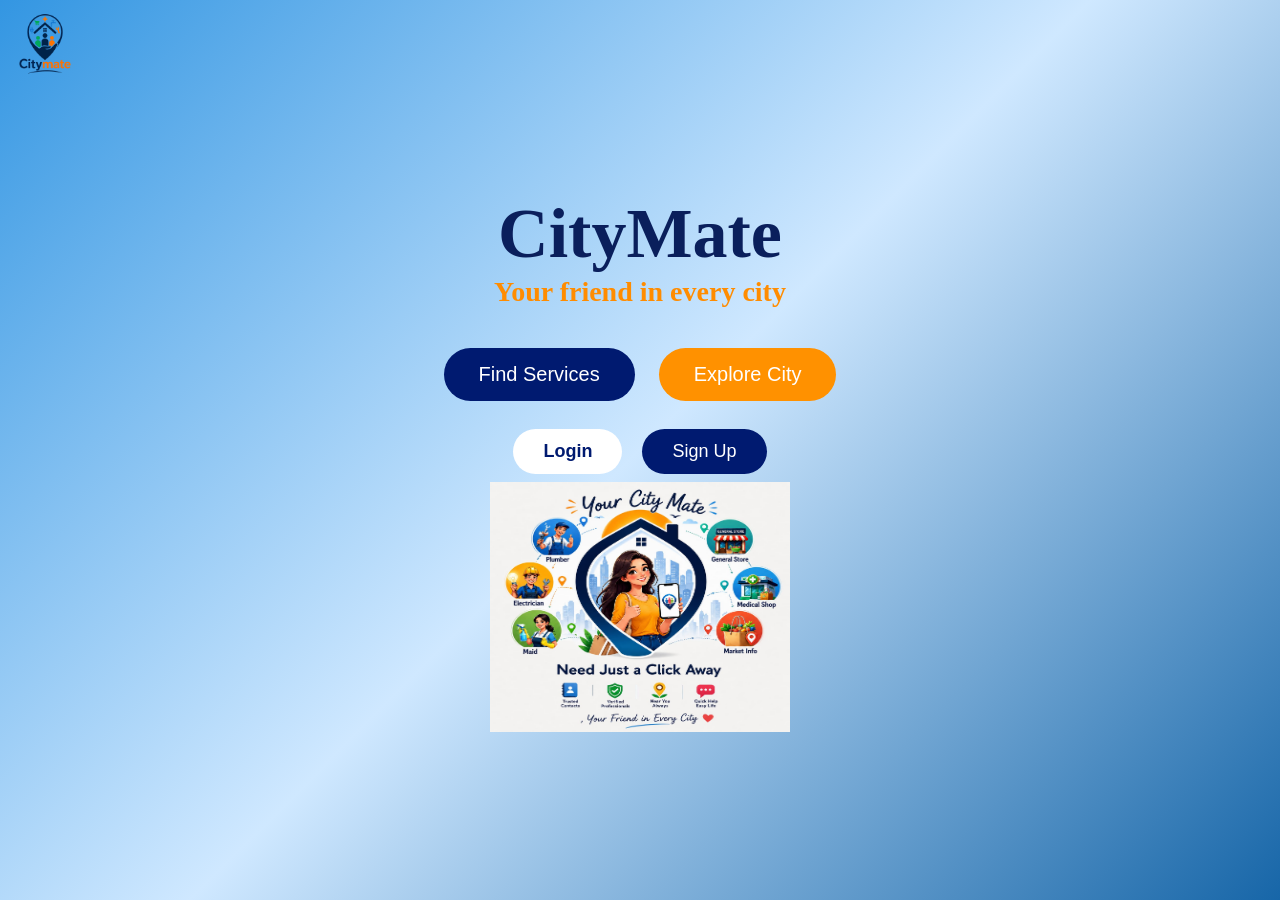
==== Citymate.html @ 91a92e10 "Initial commit" ====
<!DOCTYPE html>
<html>
<head>
    <title>CityMate</title>
 <link rel="stylesheet" href="style.css">
</head>

<body>
 
    <img src="citymate.png" alt="CityMate Logo" class="logo">

   <div class="hero">
    <h1>CityMate</h1>
    <p>Your friend in every city</p>

    <div class="buttons">
        <button class="find-btn">Find Services</button>
        <button class="explore-btn">Explore City</button>
    </div>

<div class="auth-buttons">
    <button class="login-btn">Login</button>
    <button class="signup-btn">Sign Up</button>
</div>
 <img src="need.jpeg" class="work">
</div>
</body>
</html>
---- style.css ----
*{
            margin: 0;
            padding: 0;
            box-sizing: border-box;
        }

        body{
            background: linear-gradient(135deg, #3396e2, #CFE8FF, #1766a8);
            background-repeat: no-repeat;
            background-size: cover;
            background-position: center;
            background-attachment: fixed;
            height: 100vh;
        }

    .logo{
            width: 90px;
            position: top right;
            top: 15px;
            right: 20px;
        }

        .work{
            height:250px;
            width:300px;
        }

    .hero{
    text-align: center;
    margin-top: 100px;
    }

   .hero h1{
    color: #0A1F5C;
    font-size: 70px;
    margin-bottom: 2px;
    font-family: Georgia, serif;
   }

  .hero p{
    color: #FF8C00;
    font-size: 28px;
    font-weight: bold;
    margin-bottom: 30px;
   }

  .btn{
    background-color: #0A1F5C;
    color: white;
    border: none;
    padding: 15px 30px;
    font-size: 18px;
    border-radius: 30px;
    cursor: pointer;
    margin: 10px;
    transition: 0.3s;
  }

 .buttons{
    margin-top: 20px;
}

.find-btn,
.explore-btn{
    padding: 15px 35px;
    border: none;
    border-radius: 30px;
    font-size: 20px;
    cursor: pointer;
    margin: 10px;
}

.find-btn{
    background-color: #001a70;
    color: white;
}

.explore-btn{
    background-color: #ff9100;
    color: white;
}
.auth-buttons{
    margin-top:10px;
}

.login-btn,
.signup-btn{
    padding: 12px 30px;
    border: none;
    border-radius: 25px;
    font-size: 18px;
    cursor: pointer;
    margin: 8px;
}

.login-btn{
    background-color: white;
    color: #001a70;
    font-weight: bold;
}

.signup-btn{
    background-color: #001a70;
    color: white;
}
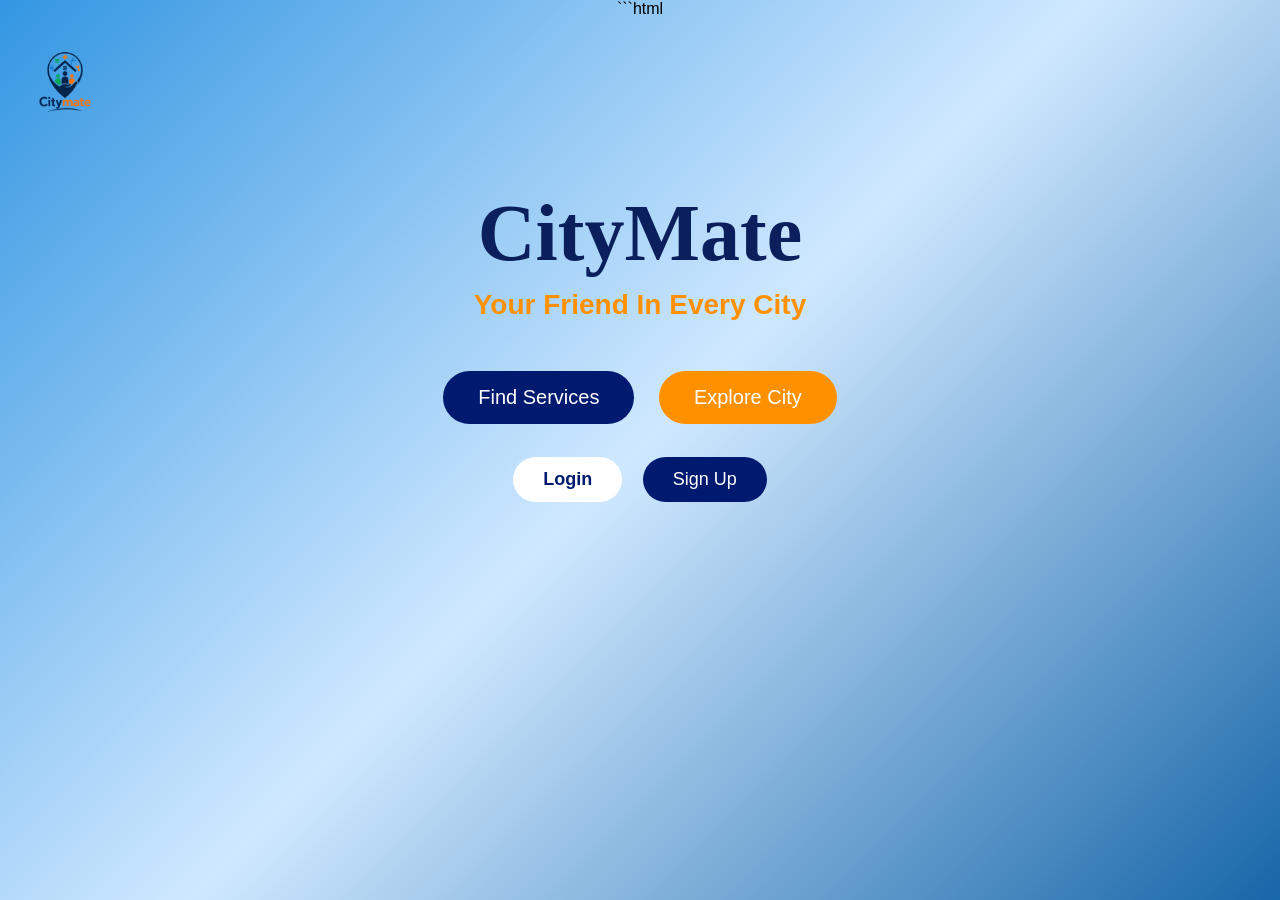
==== commit 021535fb: "Updated HTML and CSS files" ====
--- a/Citymate.html
+++ b/Citymate.html
@@ -1,28 +1,102 @@
+```html
 <!DOCTYPE html>
-<html>
+<html lang="en">
 <head>
-    <title>CityMate</title>
- <link rel="stylesheet" href="style.css">
+<meta charset="UTF-8">
+<meta name="viewport" content="width=device-width, initial-scale=1.0">
+<title>CityMate</title>
+
+<link rel="stylesheet" href="style.css">
 </head>
 
 <body>
- 
-    <img src="citymate.png" alt="CityMate Logo" class="logo">
 
-   <div class="hero">
+<img src="citymate.png" alt="CityMate Logo" class="logo">
+
+<div class="hero">
+
     <h1>CityMate</h1>
-    <p>Your friend in every city</p>
+    <p>Your Friend In Every City</p>
 
     <div class="buttons">
         <button class="find-btn">Find Services</button>
         <button class="explore-btn">Explore City</button>
     </div>
 
-<div class="auth-buttons">
-    <button class="login-btn">Login</button>
-    <button class="signup-btn">Sign Up</button>
+    <div class="auth-buttons">
+        <button id="showLogin">Login</button>
+        <button id="showSignup">Sign Up</button>
+    </div>
+
+    <!-- Login Form -->
+    <div id="loginBox" class="form-container">
+        <div class="card">
+
+            <h2>Welcome Back</h2>
+
+            <input type="email" placeholder="Enter Email">
+
+            <input type="password" placeholder="Enter Password">
+
+            <button class="submit-btn">Login</button>
+
+        </div>
+    </div>
+
+    <!-- Signup Form -->
+    <div id="signupBox" class="form-container">
+        <div class="card">
+
+            <h2>Create Account</h2>
+
+            <input type="text" placeholder="Full Name">
+
+            <input type="email" placeholder="Email">
+
+            <input type="password" placeholder="Password">
+
+            <input type="password" placeholder="Confirm Password">
+
+            <button class="signup-submit-btn">Create Account</button>
+
+        </div>
+    </div>
+
 </div>
- <img src="need.jpeg" class="work">
-</div>
+
+<script>
+
+const loginBtn = document.getElementById("showLogin");
+const signupBtn = document.getElementById("showSignup");
+
+const loginBox = document.getElementById("loginBox");
+const signupBox = document.getElementById("signupBox");
+
+loginBtn.addEventListener("click", () => {
+
+    signupBox.style.display = "none";
+
+    if(loginBox.style.display === "flex"){
+        loginBox.style.display = "none";
+    } else {
+        loginBox.style.display = "flex";
+    }
+
+});
+
+signupBtn.addEventListener("click", () => {
+
+    loginBox.style.display = "none";
+
+    if(signupBox.style.display === "flex"){
+        signupBox.style.display = "none";
+    } else {
+        signupBox.style.display = "flex";
+    }
+
+});
+
+</script>
+
 </body>
 </html>
--- a/style.css
+++ b/style.css
@@ -1,105 +1,162 @@
- *{
-            margin: 0;
-            padding: 0;
-            box-sizing: border-box;
-        }
 
-        body{
-            background: linear-gradient(135deg, #3396e2, #CFE8FF, #1766a8);
-            background-repeat: no-repeat;
-            background-size: cover;
-            background-position: center;
-            background-attachment: fixed;
-            height: 100vh;
-        }
+*{
+    margin:0;
+    padding:0;
+    box-sizing:border-box;
+}
 
-    .logo{
-            width: 90px;
-            position: top right;
-            top: 15px;
-            right: 20px;
-        }
+body{
+    min-height:100vh;
+    background:linear-gradient(135deg,#3396e2,#CFE8FF,#1766a8);
+    font-family:Arial, sans-serif;
+    text-align:center;
+}
 
-        .work{
-            height:250px;
-            width:300px;
-        }
+.logo{
+    width:90px;
+    margin:20px;
+    display:block;
+}
 
-    .hero{
-    text-align: center;
-    margin-top: 100px;
-    }
+.hero{
+    margin-top:60px;
+}
 
-   .hero h1{
-    color: #0A1F5C;
-    font-size: 70px;
-    margin-bottom: 2px;
-    font-family: Georgia, serif;
-   }
+.hero h1{
+    font-size:80px;
+    color:#0A1F5C;
+    font-family:Georgia, serif;
+}
 
-  .hero p{
-    color: #FF8C00;
-    font-size: 28px;
-    font-weight: bold;
-    margin-bottom: 30px;
-   }
+.hero p{
+    color:#ff9100;
+    font-size:28px;
+    font-weight:bold;
+    margin-top:10px;
+}
 
-  .btn{
-    background-color: #0A1F5C;
-    color: white;
-    border: none;
-    padding: 15px 30px;
-    font-size: 18px;
-    border-radius: 30px;
-    cursor: pointer;
-    margin: 10px;
-    transition: 0.3s;
-  }
-
- .buttons{
-    margin-top: 20px;
+.buttons{
+    margin-top:40px;
 }
 
 .find-btn,
 .explore-btn{
-    padding: 15px 35px;
-    border: none;
-    border-radius: 30px;
-    font-size: 20px;
-    cursor: pointer;
-    margin: 10px;
+    padding:15px 35px;
+    border:none;
+    border-radius:30px;
+    font-size:20px;
+    cursor:pointer;
+    margin:10px;
+    transition:0.3s;
 }
 
 .find-btn{
-    background-color: #001a70;
-    color: white;
+    background:#001a70;
+    color:white;
 }
 
 .explore-btn{
-    background-color: #ff9100;
-    color: white;
-}
-.auth-buttons{
-    margin-top:10px;
+    background:#ff9100;
+    color:white;
 }
 
-.login-btn,
-.signup-btn{
-    padding: 12px 30px;
-    border: none;
-    border-radius: 25px;
-    font-size: 18px;
-    cursor: pointer;
-    margin: 8px;
+.find-btn:hover,
+.explore-btn:hover{
+    transform:translateY(-4px);
 }
 
-.login-btn{
-    background-color: white;
-    color: #001a70;
-    font-weight: bold;
+.auth-buttons{
+    margin-top:15px;
 }
 
-.signup-btn{
-    background-color: #001a70;
-    color: white;
+#showLogin,
+#showSignup{
+    padding:12px 30px;
+    border:none;
+    border-radius:25px;
+    font-size:18px;
+    cursor:pointer;
+    margin:8px;
+}
+
+#showLogin{
+    background:white;
+    color:#001a70;
+    font-weight:bold;
+}
+
+#showSignup{
+    background:#001a70;
+    color:white;
+}
+
+.form-container{
+    display:none;
+    justify-content:center;
+    margin-top:25px;
+}
+
+.card{
+    width:350px;
+    padding:25px;
+    border-radius:20px;
+    background:rgba(255,255,255,0.20);
+    backdrop-filter:blur(12px);
+    box-shadow:0 8px 20px rgba(0,0,0,0.2);
+    animation:slideUp .5s ease;
+}
+
+.card h2{
+    color:#001a70;
+    margin-bottom:15px;
+}
+
+.card input{
+    width:100%;
+    padding:12px;
+    margin:10px 0;
+    border:none;
+    border-radius:10px;
+    outline:none;
+}
+
+.submit-btn{
+    width:100%;
+    padding:12px;
+    border:none;
+    border-radius:10px;
+    background:#001a70;
+    color:white;
+    font-size:18px;
+    cursor:pointer;
+}
+
+.signup-submit-btn{
+    width:100%;
+    padding:12px;
+    border:none;
+    border-radius:10px;
+    background:#ff9100;
+    color:white;
+    font-size:18px;
+    cursor:pointer;
+}
+
+.submit-btn:hover{
+    background:#ff9100;
+}
+
+.signup-submit-btn:hover{
+    background:#001a70;
+}
+
+@keyframes slideUp{
+    from{
+        opacity:0;
+        transform:translateY(50px);
+    }
+    to{
+        opacity:1;
+        transform:translateY(0);
+    }
 }
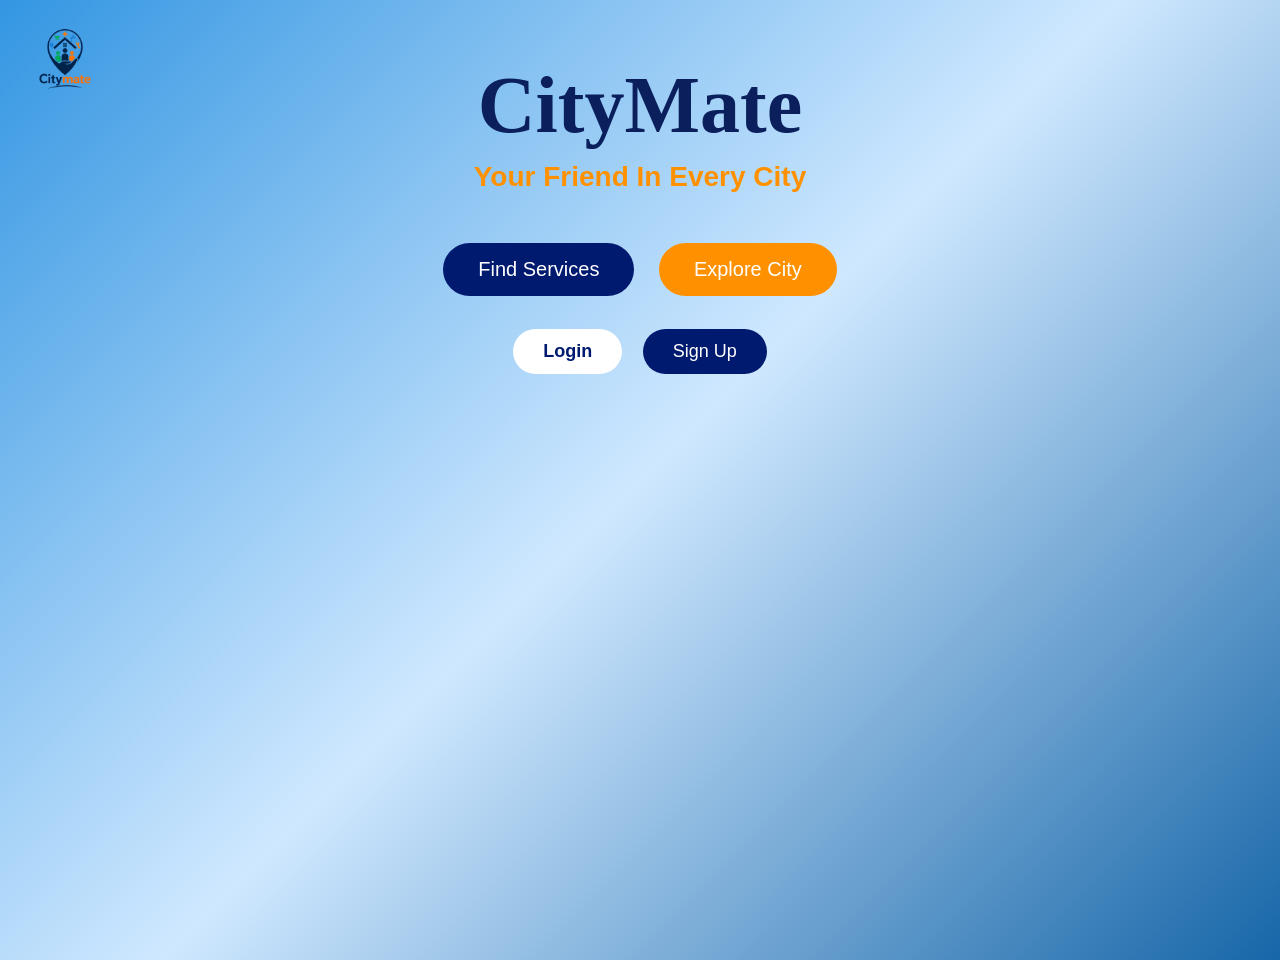
==== commit 0e264230: "Updated HTML and CSS files" ====
--- a/Citymate.html
+++ b/Citymate.html
@@ -1,4 +1,4 @@
-```html
+
 <!DOCTYPE html>
 <html lang="en">
 <head>
--- a/style.css
+++ b/style.css
@@ -13,9 +13,12 @@
 }
 
 .logo{
-    width:90px;
-    margin:20px;
+    width: 90px;
+    position: fixed;
+    top: 15px;
+    left: 20px;
     display:block;
+    position: absolute;
 }
 
 .hero{
